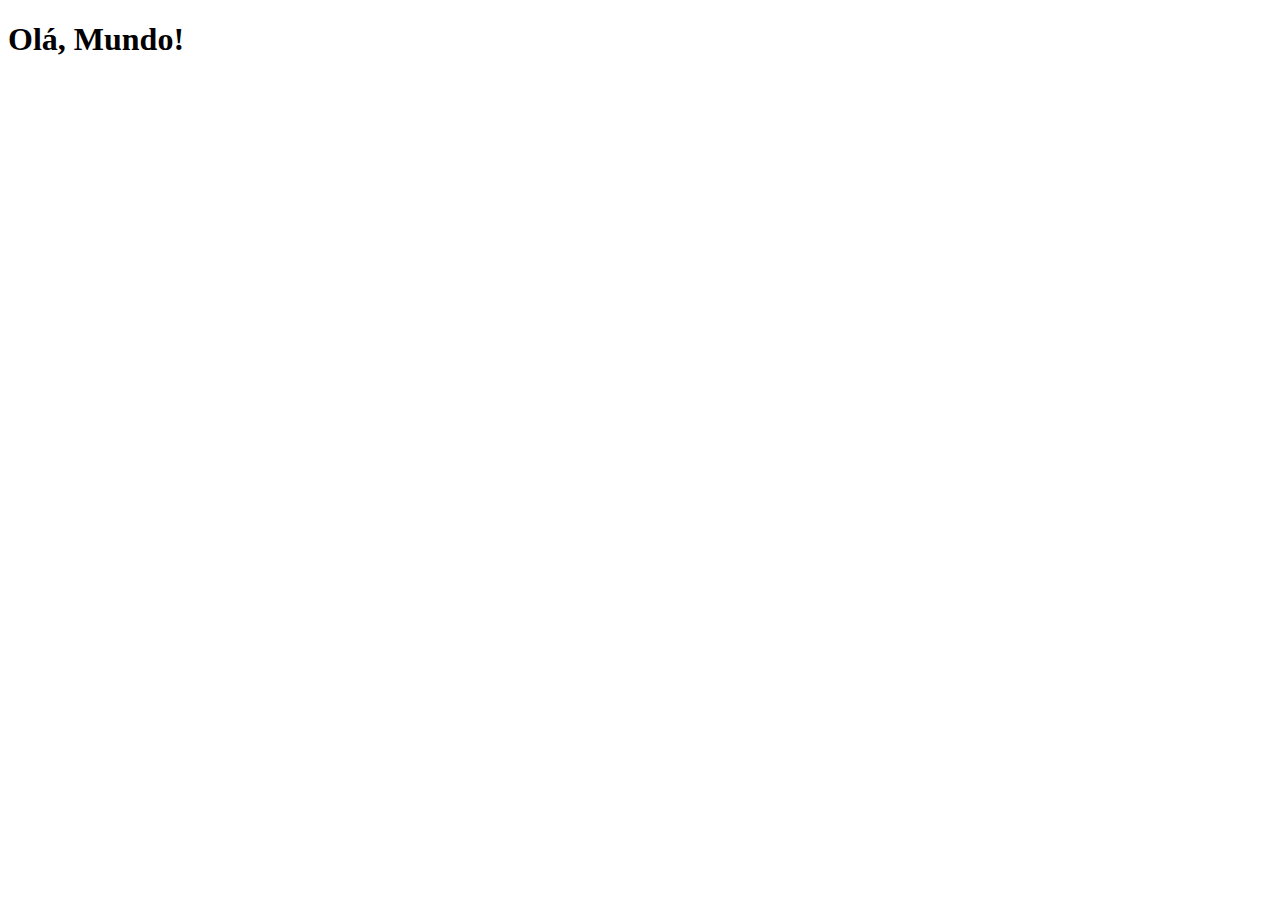
==== index.html @ e44e21ec "Página principal criada" ====
<!DOCTYPE html>
<html lang="pt-br">
<head>
    <meta charset="UTF-8">
    <meta name="viewport" content="width=device-width, initial-scale=1.0">
    <title>Projeto Redes Sociais </title>
    <link rel="shortcut icon" href="favicon.ico" type="image/x-icon">
</head>
<body>
    <h1> Olá, Mundo!</h1>
</body>
</html>
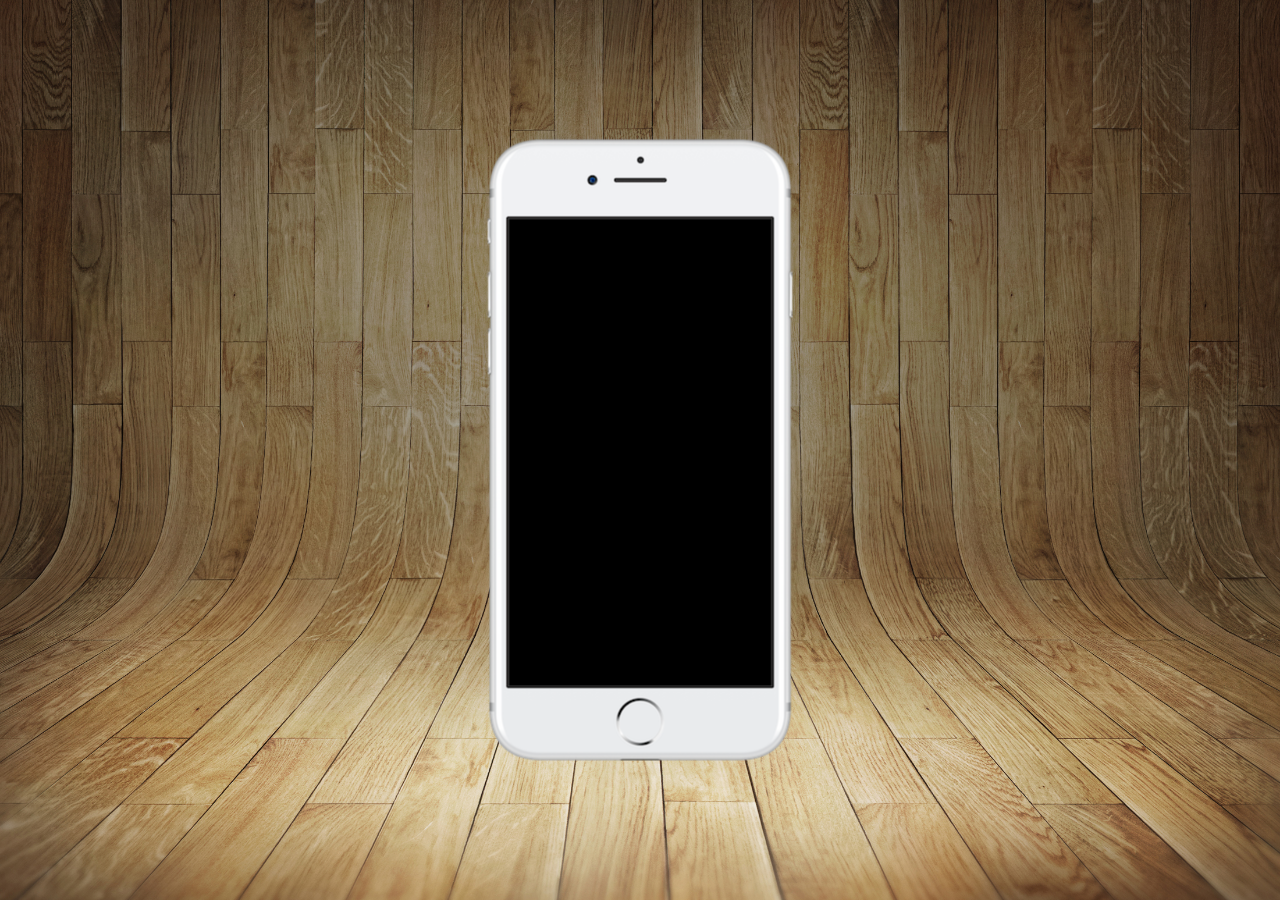
==== commit da423efd: "Celular e background colocados" ====
--- a/index.html
+++ b/index.html
@@ -5,8 +5,18 @@
     <meta name="viewport" content="width=device-width, initial-scale=1.0">
     <title>Projeto Redes Sociais </title>
     <link rel="shortcut icon" href="favicon.ico" type="image/x-icon">
+    <link rel="stylesheet" href="estilos/style.css">
 </head>
 <body>
-    <h1> Olá, Mundo!</h1>
+    <main>
+        <section id="telefone">
+
+        </section>
+
+        <section id="redes">
+
+
+        </section>
+    </main>
 </body>
 </html>--- a/estilos/style.css
+++ b/estilos/style.css
@@ -0,0 +1,30 @@
+@charset "UTF-8";
+
+* {
+    margin: 0;
+    padding: 0;
+}
+
+body{
+    height: 100vh;
+    width: 100vw;
+    background: url(../imagens/fundo-madeira.jpg) center center/cover no-repeat fixed;
+}
+
+main{
+    height: 100vh;
+    position: relative;
+}
+
+#telefone{
+    position: absolute;
+    top: 50%;
+    left: 50%;
+    transform: translate(-50%, -50%);
+
+    height: 627px;
+    width: 311px;
+    
+    background: url('../imagens/frame-iphone.png') center center/contain no-repeat scroll;
+    
+}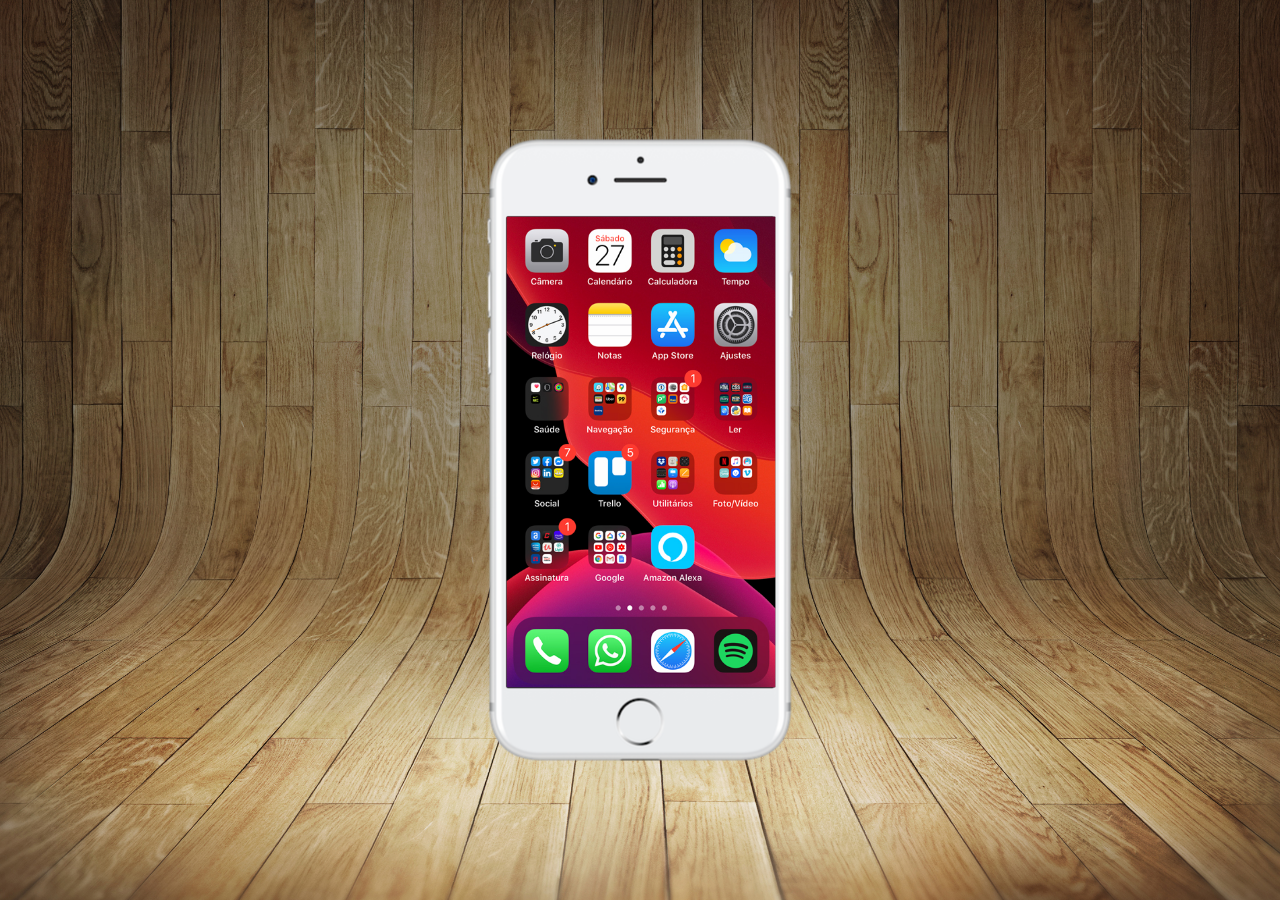
==== commit b16ea519: "Tela home criada" ====
--- a/index.html
+++ b/index.html
@@ -11,6 +11,8 @@
     <main>
         <section id="telefone">
 
+            <iframe src="home.html" frameborder="0" name="tela" id="tela"></iframe>
+
         </section>
 
         <section id="redes">
--- a/estilos/style.css
+++ b/estilos/style.css
@@ -27,4 +27,12 @@
     
     background: url('../imagens/frame-iphone.png') center center/contain no-repeat scroll;
     
+}
+
+#tela{
+    position: relative;
+    top: 80px;
+    left: 22px;
+    width: 269px;
+    height: 471px;
 }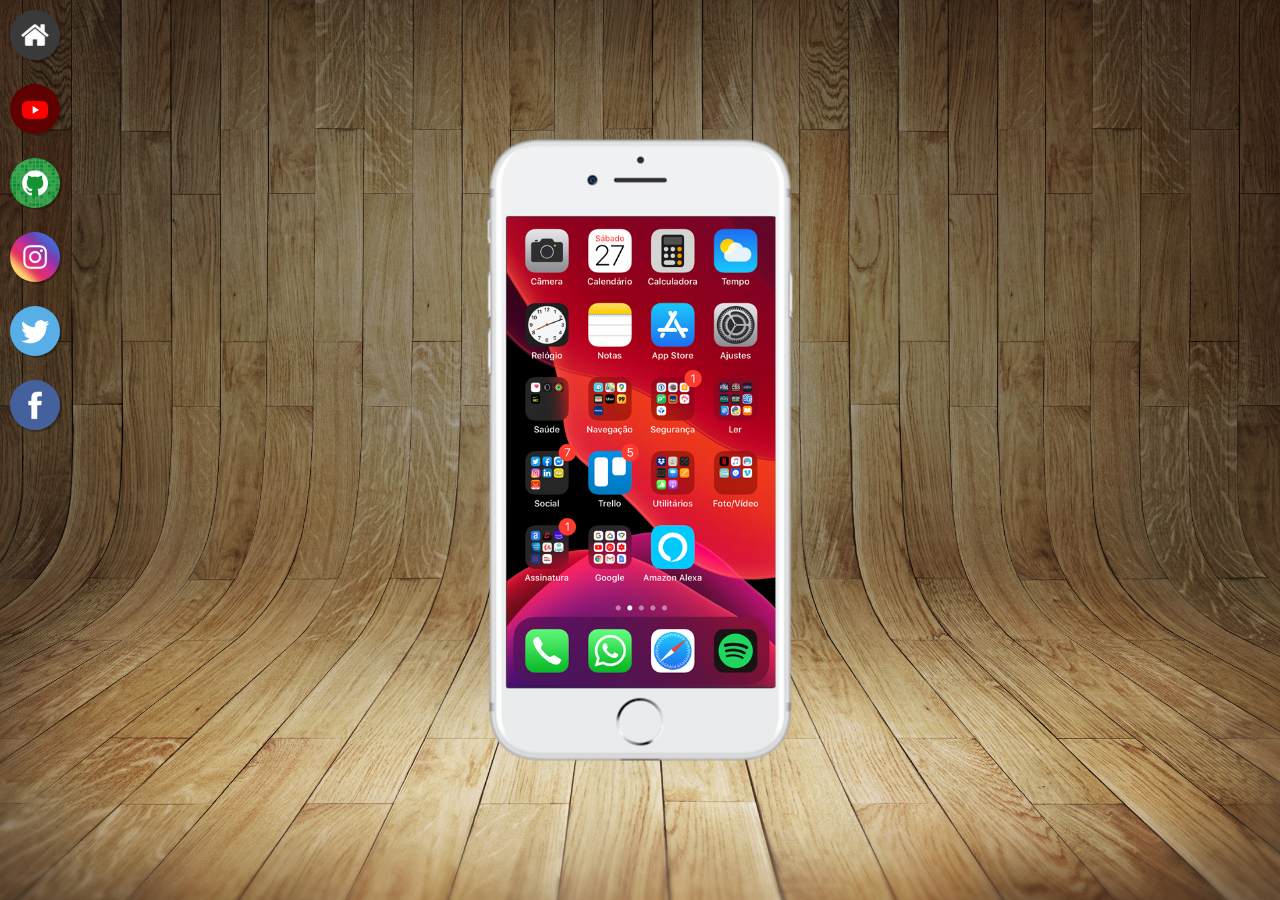
==== commit 6ada677f: "Botões criados" ====
--- a/index.html
+++ b/index.html
@@ -11,13 +11,17 @@
     <main>
         <section id="telefone">
 
-            <iframe src="home.html" frameborder="0" name="tela" id="tela"></iframe>
+            <iframe src="home.html" frameborder="0" name="tela" id="tela"> Seu navegador não é compatível com isso. </iframe>
 
         </section>
 
         <section id="redes">
-
-
+            <a href="#" target="tela"> <img src="imagens/logo-home.jpg" alt="Home"> </a> <br>
+            <a href="#" target="tela"> <img src="imagens/logo-youtube.jpg" alt="Youtube"> </a> <br>
+            <a href="#" target="tela"> <img src="imagens/logo-github.jpg" alt="Github"> </a> <br> 
+            <a href="#" target="tela"> <img src="imagens/logo-instagram.jpg" alt="Instagram"> </a> <br>
+            <a href="#" target="tela"> <img src="imagens/logo-twitter.jpg" alt="Twitter"> </a> <br>
+            <a href="#" target="tela"> <img src="imagens/logo-facebook.jpg" alt="Facebook"> </a>
         </section>
     </main>
 </body>
--- a/estilos/style.css
+++ b/estilos/style.css
@@ -35,4 +35,24 @@
     left: 22px;
     width: 269px;
     height: 471px;
+}
+
+#redes{
+    text-align: left;
+}
+
+#redes img{
+    width: 50px;
+    margin: 10px;
+    border-radius: 50%;
+    box-shadow: 2px 2px rgba(0, 0, 0, 0.253);
+    box-sizing: border-box;
+    transition-duration: 0.5s;
+}
+
+#redes img:hover{
+    border: 2px solid rgba(255, 255, 255, 0.685);
+    transform: translate(-2px, -2px);
+    box-shadow: 5px 5px 10px rgba(0, 0, 0, 0.253);
+    transition: transform 0.5s, border 0.5s;
 }